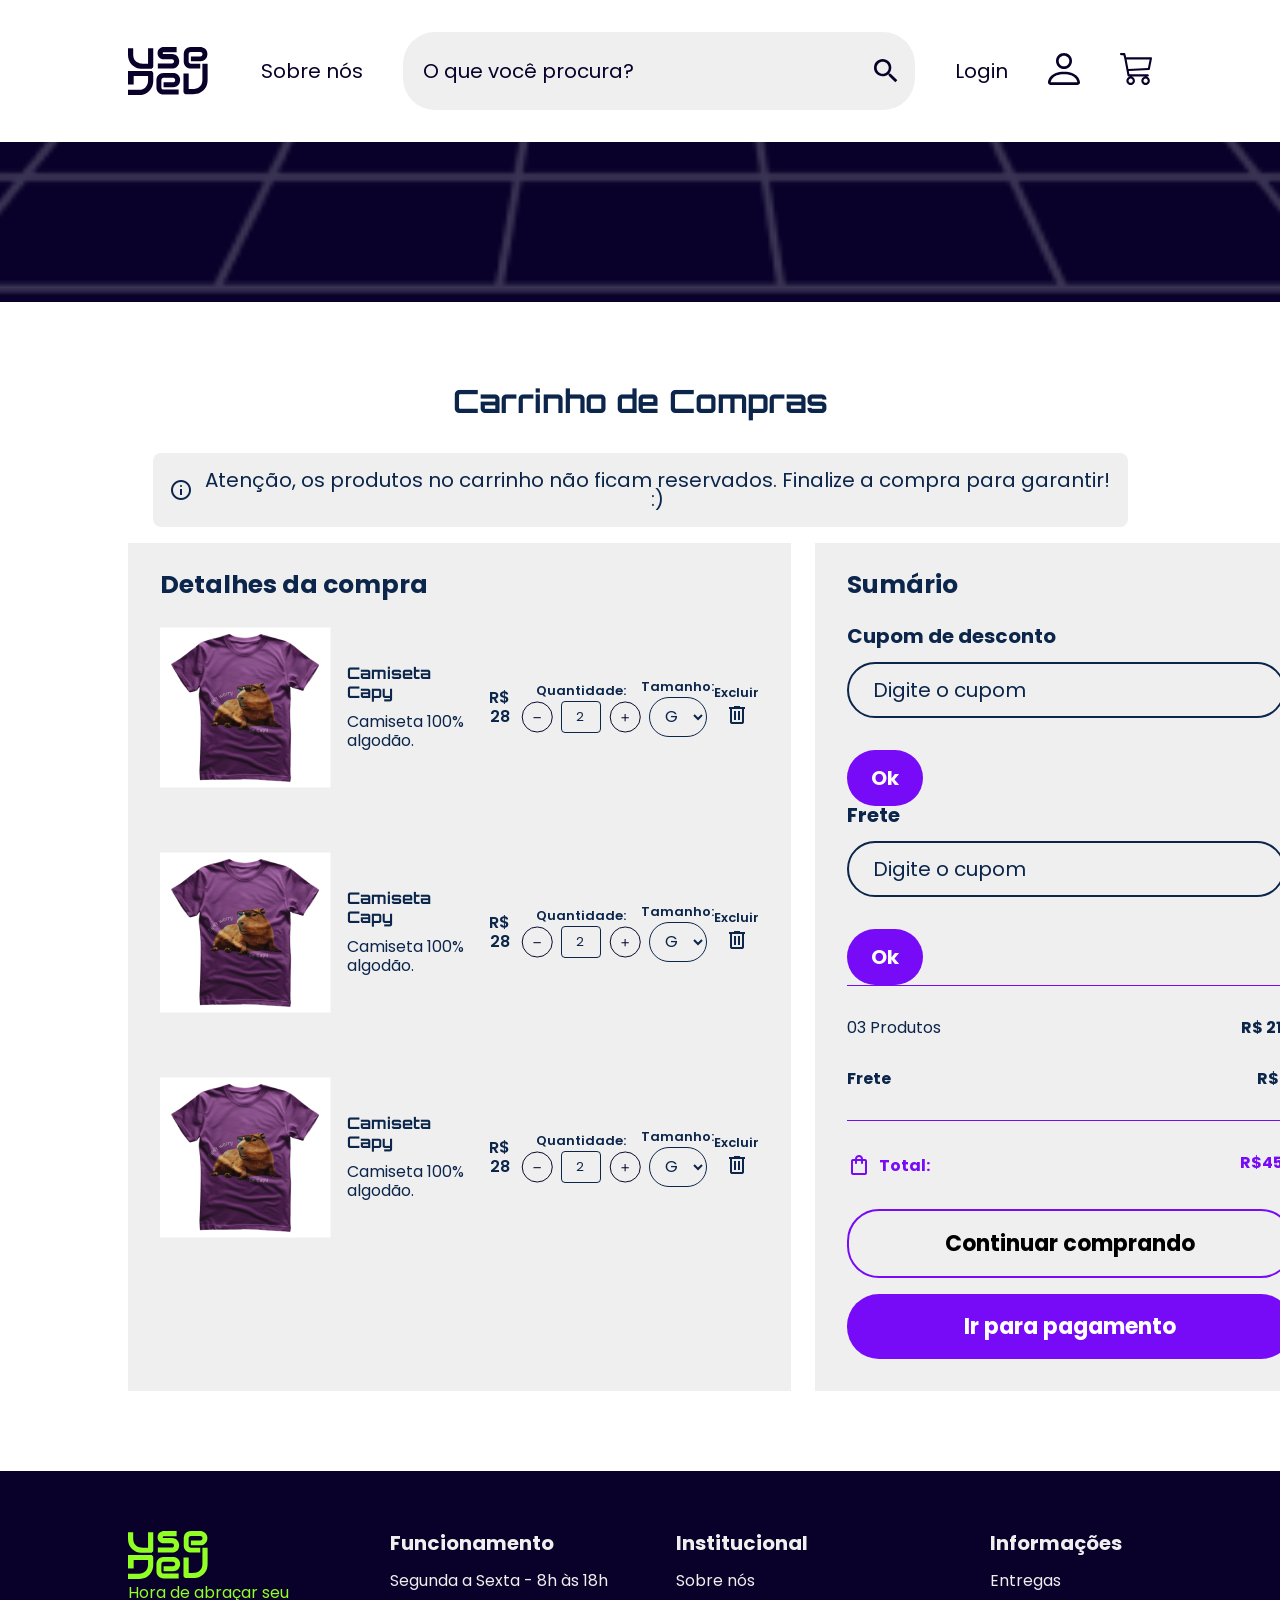
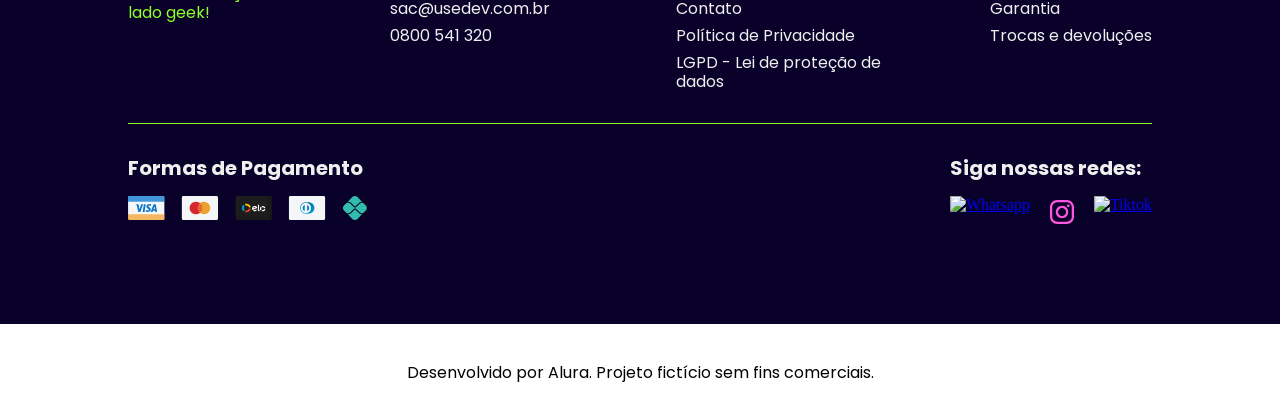
==== carrinho.html @ b89afd80 "Pagina Carrinho" ====
<!DOCTYPE html>
<html lang="en">

<head>
    <meta charset="UTF-8">
    <meta name="viewport" content="width=device-width, initial-scale=1.0">
    <title>UseDev</title>
    <link rel="preconnect" href="https://fonts.googleapis.com">
    <link rel="preconnect" href="https://fonts.gstatic.com" crossorigin>
    <link
        href="https://fonts.googleapis.com/css2?family=Orbitron:wght@400..900&family=Poppins:ital,wght@0,100;0,200;0,300;0,400;0,500;0,600;0,700;0,800;0,900;1,100;1,200;1,300;1,400;1,500;1,600;1,700;1,800;1,900&display=swap"
        rel="stylesheet">
    <link rel="stylesheet" href="https://fonts.googleapis.com/css2?family=Material+Symbols+Outlined:opsz,wght,FILL,GRAD@24,400,1,0&icon_names=info" />
    <link rel="stylesheet" href="https://fonts.googleapis.com/css2?family=Material+Symbols+Outlined:opsz,wght,FILL,GRAD@24,400,0,0&icon_names=delete" />
    <link rel="stylesheet" href="https://fonts.googleapis.com/css2?family=Material+Symbols+Outlined:opsz,wght,FILL,GRAD@24,400,1,0&icon_names=shopping_bag" />
    <link rel="stylesheet" href="styles.css">
    <link rel="stylesheet" href="./css/cabecalho.css">
    <link rel="stylesheet" href="./css/banner.css">
    <link rel="stylesheet" href="./css/categorias.css">
    <link rel="stylesheet" href="./css/promocoes.css">
    <link rel="stylesheet" href="./css/newsletter.css">
    <link rel="stylesheet" href="./css/rodape.css">
    <link rel="stylesheet" href="./css/copyright.css">
    <link rel="stylesheet" href="./css/detalhes.css">
    <link rel="stylesheet" href="./css/carrinho.css">
</head>

<body>
    <header class="cabecalho">
        <nav class="cabecalho__nav">
            <ul class="cabecalho__nav_list">
                <li class="cabecalho__nav_list_item cabecalho__nav_list_item-menu">
                    <label for="menu">
                        <img src="assets/icons/menu.svg" alt="menu">
                    </label>
                    <input type="checkbox" name="menu" id="menu" hidden>

                    <nav class="cabecalho__menu-hamburguer">
                        <ul>
                            <li><a href="#" class="cabecalho__nav_list_link cabecalho__menu-hamburguer_link">Sobre
                                    nós</a></li>
                            <li><a href="#" class="cabecalho__nav_list_link cabecalho__menu-hamburguer_link">Login</a>
                            </li>
                        </ul>
                    </nav>
                </li>

                <li>
                    <h1 class="cabecalho__logo">
                        <a href="index.html"><img src="./assets/logo-favicon/logo.svg" alt="Logo da UseDev"></a>
                    </h1>
                </li>
                <li class="cabecalho__nav_list_item cabecalho__nav_list_item-sobre">
                    <a href="#" class="cabecalho__nav_list_link">Sobre nós</a>
                </li>
                <li class="cabecalho__nav_list_item cabecalho__nav_list_item-input">
                    <input type="search" name="search" id="search" placeholder="O que você procura?"
                        class="cabecalho__nav_list_input">
                    <img src="./assets/icons/search.svg" alt="lupa" class="pesquisa-icon">
                </li>
                <li class="cabecalho__nav_list_item cabecalho__nav_list_item-login">
                    <a href="#" class="cabecalho__nav_list_link cabecalho__nav_list_link-login">Login</a>
                </li>
                <li class="cabecalho__nav_list_item cabecalho__nav_list_item-perfil">
                    <a href="#" class="cabecalho__nav_list_link cabecalho__nav_list_link-perfil">
                        <img src="./assets/icons/perfil.svg" alt="perfil">
                    </a>
                </li>
                <li class="cabecalho__nav_list_item cabecalho__nav_list_item-carrinho">
                    <a href="#" class="cabecalho__nav_list_link cabecalho__nav_list_link-carrinho">
                        <img src="./assets/icons/carrinho.svg" alt="carrinho">
                    </a>
                </li>
            </ul>
        </nav>
    </header>
    <section class="banner">
    </section>
    <section class="carrinho">
        <h2 class="carrinho__titulo">Carrinho de Compras</h2>
        <div class="carrinho__aviso">
            <span class="material-symbols-outlined">info</span>
            <p class="carrinho__aviso-texto">Atenção, os produtos no carrinho não ficam reservados. Finalize a compra
                para garantir! :)</p>
        </div>
        <div class="carrinho__container">
            <div class="carrinho__container-detalhes">
                <h3 class="carrinho__container-titulo">Detalhes da compra</h3>
                <div class="carrinho__card">
                    <div class="carrinho__card-coluna carrinho__card-coluna-imagem">
                        <img src="./assets/carrinho/camiseta-capy.png" alt="Camiseta Capy">
                        <div class="carrinho__card-info">
                            <h4 class="carrinho__card-titulo">Camiseta Capy</h4>
                            <p class="carrinho__card-texto">Camiseta 100% algodão.</p>
                        </div>
                    </div>
                    <div class="carrinho__card-coluna">
                        <p class="carrinho__card-preco">R$ 28</p>
                    </div>
                    <div class="carrinho__card-coluna">
                        <h5 class="carrrinho__card-subtitulo">Quantidade: </h5>
                        <div class="carrinho__card-coluna-botoes">
                            <img src="./assets/icons/menos.svg" alt="Diminuir quantidade">
                            <input type="number" name="fnumber" id="fnumber" value="2">
                            <img src="./assets/icons/mais.svg" alt="Aumentar quantidade">
                        </div>
                    </div>
                    <div class="carrinho__card-coluna">
                        <h5 class="carrrinho__card-subtitulo">Tamanho: </h5>
                        <select name="fsize" id="fsize">
                            <option value="PP">PP</option>
                            <option value="P">P</option>
                            <option value="M">M</option>
                            <option value="G" selected>G</option>
                            <option value="GG">GG</option>
                            <option value="XG">XG</option>
                            <option value="XGG">XGG</option>
                        </select>
                    </div>
                    <div class="carrinho__card-coluna">
                        <h5 class="carrrinho__card-subtitulo">Excluir</h5>
                        <span class="material-symbols-outlined">delete</span>
                    </div>
                </div>
                <div class="carrinho__card">
                    <div class="carrinho__card-coluna carrinho__card-coluna-imagem">
                        <img src="./assets/carrinho/camiseta-capy.png" alt="Camiseta Capy">
                        <div class="carrinho__card-info">
                            <h4 class="carrinho__card-titulo">Camiseta Capy</h4>
                            <p class="carrinho__card-texto">Camiseta 100% algodão.</p>
                        </div>
                    </div>
                    <div class="carrinho__card-coluna">
                        <p class="carrinho__card-preco">R$ 28</p>
                    </div>
                    <div class="carrinho__card-coluna">
                        <h5 class="carrrinho__card-subtitulo">Quantidade: </h5>
                        <div class="carrinho__card-coluna-botoes">
                            <img src="./assets/icons/menos.svg" alt="Diminuir quantidade">
                            <input type="number" name="fnumber" id="fnumber" value="2">
                            <img src="./assets/icons/mais.svg" alt="Aumentar quantidade">
                        </div>
                    </div>
                    <div class="carrinho__card-coluna">
                        <h5 class="carrrinho__card-subtitulo">Tamanho: </h5>
                        <select name="fsize" id="fsize">
                            <option value="PP">PP</option>
                            <option value="P">P</option>
                            <option value="M">M</option>
                            <option value="G" selected>G</option>
                            <option value="GG">GG</option>
                            <option value="XG">XG</option>
                            <option value="XGG">XGG</option>
                        </select>
                    </div>
                    <div class="carrinho__card-coluna">
                        <h5 class="carrrinho__card-subtitulo">Excluir</h5>
                        <span class="material-symbols-outlined">delete</span>
                    </div>
                </div>
                <div class="carrinho__card">
                    <div class="carrinho__card-coluna carrinho__card-coluna-imagem">
                        <img src="./assets/carrinho/camiseta-capy.png" alt="Camiseta Capy">
                        <div class="carrinho__card-info">
                            <h4 class="carrinho__card-titulo">Camiseta Capy</h4>
                            <p class="carrinho__card-texto">Camiseta 100% algodão.</p>
                        </div>
                    </div>
                    <div class="carrinho__card-coluna">
                        <p class="carrinho__card-preco">R$ 28</p>
                    </div>
                    <div class="carrinho__card-coluna">
                        <h5 class="carrrinho__card-subtitulo">Quantidade: </h5>
                        <div class="carrinho__card-coluna-botoes">
                            <img src="./assets/icons/menos.svg" alt="Diminuir quantidade">
                            <input type="number" name="fnumber" id="fnumber" value="2">
                            <img src="./assets/icons/mais.svg" alt="Aumentar quantidade">
                        </div>
                    </div>
                    <div class="carrinho__card-coluna">
                        <h5 class="carrrinho__card-subtitulo">Tamanho: </h5>
                        <select name="fsize" id="fsize">
                            <option value="PP">PP</option>
                            <option value="P">P</option>
                            <option value="M">M</option>
                            <option value="G" selected>G</option>
                            <option value="GG">GG</option>
                            <option value="XG">XG</option>
                            <option value="XGG">XGG</option>
                        </select>
                    </div>
                    <div class="carrinho__card-coluna">
                        <h5 class="carrrinho__card-subtitulo">Excluir</h5>
                        <span class="material-symbols-outlined">delete</span>
                    </div>
                </div>
            </div>
            <div class="carrinho__container-sumario">
                <h3 class="carrinho__container-titulo">Sumário</h3>
                <h4 class="carrinho__sumario-titulo">Cupom de desconto</h4>
                <form class="carrinho_sumario-form" action="">
                    <input type="text" name="cupom-desconto" id="cupom-desconto" placeholder="Digite o cupom">
                    <button type="submit" value="Ok">Ok</button>
                </form>
                <h4 class="carrinho__sumario-titulo">Frete</h4>
                <form class="carrinho_sumario-form" action="">
                    <input type="text" name="cupom-frete" id="cupom-frete" placeholder="Digite o cupom">
                    <button type="submit">Ok</button>
                </form>
                <hr class="carrinho__sumario-divisor">
                <div class="carrinho__sumario-linha">
                    <p>03 Produtos</p>
                    <strong>
                        <p>R$ 210</p>
                    </strong>
                </div>
                <div class="carrinho__sumario-linha">
                    <strong>
                        <p>Frete</p>
                    </strong>
                    <strong>
                        <p>R$ 8</p>
                    </strong>
                </div>
                <hr class="carrinho__sumario-divisor">
                <div class="carrinho__sumario-linha carrinho__sumario-linha-total">
                    <div>
                        <span class="material-symbols-outlined">shopping_bag</span>
                        <strong>
                            <p>Total:</p>
                        </strong>
                    </div>
                    <strong>
                        <p>R$455</p>
                    </strong>
                </div>
                <button class="botao__continuar">Continuar comprando</button>
                <button class="botao__pagamento">Ir para pagamento</button>
            </div>
        </div>
    </section>
    <footer class="rodape">
        <div class="rodape__linha">
            <div class="rodape__coluna rodape__coluna_logo">
                <img src="assets/logo-favicon/logo-verde.svg" alt="logo da UseDev">
                <p class="rodape__coluna_logo_texto">Hora de abraçar seu lado geek!</p>
            </div>
            <div class="rodape__coluna">
                <h5 class="rodape__coluna_titulo">Funcionamento</h5>
                <ul class="rodape__coluna_list">
                    <li class="rodape__coluna_list_item">Segunda a Sexta - 8h às 18h</li>
                    <li class="rodape__coluna_list_item">
                        <a href="mailto:sac@usedev.com.br">
                            sac@usedev.com.br
                        </a>
                    </li>
                    <li class="rodape__coluna_list_item">
                        <a href="tel:+550800541320">
                            0800 541 320
                        </a>
                    </li>
                </ul>
            </div>
            <div class="rodape__coluna">
                <h5 class="rodape__coluna_titulo">Institucional</h5>
                <nav>
                    <ul class="rodape__coluna_list">
                        <li class="rodape__coluna_list_item">
                            <a href="#">
                                Sobre nós
                            </a>
                        </li>
                        <li class="rodape__coluna_list_item">
                            <a href="#">
                                Contato
                            </a>
                        </li>
                        <li class="rodape__coluna_list_item">
                            <a href="#">
                                Política de Privacidade
                            </a>
                        </li>
                        <li class="rodape__coluna_list_item">
                            <a href="#">
                                LGPD - Lei de proteção de dados
                            </a>
                        </li>
                    </ul>
                </nav>
            </div>
            <div class="rodape__coluna">
                <h5 class="rodape__coluna_titulo">Informações</h5>
                <nav class="rodape__coluna_list">
                    <li class="rodape__coluna_list_item">
                        <a href="#">
                            Entregas
                        </a>
                    </li>
                    <li class="rodape__coluna_list_item">
                        <a href="#">
                            Garantia
                        </a>
                    </li>
                    <li class="rodape__coluna_list_item">
                        <a href="#">
                            Trocas e devoluções
                        </a>
                    </li>
                </nav>
            </div>
        </div>
        <div class="rodape__linha">
            <div class="rodape__coluna">
                <h5 class="rodape__coluna_titulo rodape__coluna_titulo-center">Formas de Pagamento</h5>
                <ul class="rodape__coluna_list-cartao">
                    <li>
                        <img src="assets/icons/ico-cartao-visa.svg" alt="Visa">
                    </li>
                    <li>
                        <img src="assets/icons/ico-cartao-master.svg" alt="MasterCard">
                    </li>
                    <li>
                        <img src="assets/icons/ico-cartao-elo.svg" alt="Elo">
                    </li>
                    <li>
                        <img src="assets/icons/ico-cartao-diners.svg" alt="Diners Club">
                    </li>
                    <li>
                        <img src="assets/icons/ico-pix.svg" alt="Pix">
                    </li>
                </ul>
            </div>
            <div class="rodape__coluna">
                <h5 class="rodape__coluna_titulo rodape__coluna_titulo-center">Siga nossas redes:</h5>
                <ul class="rodape__coluna_list-redes-sociais">
                    <li>
                        <a href="#"><img src="assets/icons/Whatsapp.svg" alt="Whatsapp"></a>
                    </li>
                    <li>
                        <a href="#"><img src="assets/icons/Instragam.svg" alt="Instagram"></a>
                    </li>
                    <li>
                        <a href="#"><img src="assets/icons/Tiktok.svg" alt="Tiktok"></a>
                    </li>
                </ul>
            </div>
        </div>
    </footer>
    <section class="copyright">
        <p class="rodape__copyright_texto">Desenvolvido por Alura. Projeto fictício sem fins comerciais.</p>
    </section>
    <div class="rodape__copyright">
    </div>
</body>

</html>
---- styles.css ----
:root {
    --cor-texto-principal: #0B254B;
    --cor-texto-secundario: #5E6E89;
    --cor-texto: #EFEFEF;
    --fonte-texto: "Poppins", sans-serif;
    --fonte-titulo: "Orbitron", sans-serif;

    --cor-links: #090129;

    --cor-destaque-principal: #FF55DF;
    --cor-destaque-secundario: #8FFF24;

    --cor-fundo-botao: #780BF7;

    --cor-de-fundo: #FFFFFF;
}


* {
    padding: 0;
    margin: 0;
    box-sizing: border-box;
}
/*
body {
    width: 100vw;
}*/

main {
    width: 100%;
}
---- css/cabecalho.css ----
@charset "UTF-8";

 .cabecalho__menu-hamburguer {
    display: none;
 }

.cabecalho {
    padding: 32px 10%;
    width: 100%;
}

.cabecalho__nav_list_item-menu {
    display: none;
}

.cabecalho__nav_list {
    display: grid;
    grid-template-columns: 1fr auto minmax(30%, 50%) auto auto auto;
    gap: 40px;
    list-style-type: none;
    align-items: center;
    width: 100%;
}

.cabecalho__logo {
    width: 79.61px;
    height: 48px;
}

.cabecalho__nav_list_item-sobre, .cabecalho__nav_list_item-login {
    white-space: nowrap;
    text-align: center;
}


.cabecalho__nav_list_link {
    font-size: 20px;
    line-height: 24px;
    text-decoration: none;
    color: var(--cor-links);
    font-family: var(--fonte-texto);
}

.cabecalho__nav_list_item-input {
    position: relative;

}

.cabecalho__nav_list_input {
    width: 100%;
    height: 100%;
    padding: 24px 20px;
    box-sizing: border-box;
    background-color: var(--cor-texto);
    border-radius: 32px;
    border: none;
    font-size: 20px;
    line-height: 24px;
    font-family: var(--fonte-texto);
    color: var(--cor-links);
}

.cabecalho__nav_list_input::placeholder {
    color: var(--cor-links);
}

.pesquisa-icon{
    position: absolute;
    right: 17.5px;
    top: 50%;
    transform: translateY(-50%);
    width: 24px;
    height: 24px;
    pointer-events: none;
}

@media screen and (max-width: 1024px) {
    .cabecalho {
        padding: 24px 60px;
    }

    .cabecalho__nav_list {
        grid-template-areas: 
        "logo sobre login perfil carrinho"
        "input input input input input";
        grid-template-columns: 1fr 2fr .5fr .5fr .5fr;
    }

    .cabecalho__logo {
        grid-area: logo;
        justify-self: center;
    }

    .cabecalho__nav_list_item-sobre {
        grid-area: sobre;
    }

    .cabecalho__nav_list_item-login {
        grid-area: login;
    }

    .cabecalho__nav_list_item-perfil {
        grid-area: perfil;
    }

    .cabecalho__nav_list_item-carrinho {
        grid-area: carrinho;
    }

    .cabecalho__nav_list_item-input {
        grid-area: input;
    }
}

@media screen and (max-width: 768px) {
    .cabecalho {
        padding: 24px 24px;
    }

    .cabecalho__nav_list {
        grid-template-areas: 
        "menu logo perfil carrinho"
        "input input input input";
        grid-template-columns: .5fr 2fr .5fr .5fr;
    }

    .cabecalho__nav_list_item-menu {
        display: grid;
        grid-area: menu;
    }
    .cabecalho__nav_list_item-menu label {
        padding: 15px 10px;
        box-sizing: border-box;
        cursor: pointer;
    }

    .cabecalho__menu-hamburguer {
        position: absolute;
        top: 214px;
        left: 0;
        width: 100%;
        text-align: center;
        background-color: var(--cor-texto);
    }

    .cabecalho__nav_list_item-menu input[type="checkbox"]:checked ~ .cabecalho__menu-hamburguer {
        display: block;
    }

    .cabecalho__menu-hamburguer li {
        list-style-type: none;
        padding: 24px 24px;
        border-bottom: 5px solid var(--cor-de-fundo);
    }

    .cabecalho__nav_list_item-sobre, .cabecalho__nav_list_item-login {
        display: none;
    }
}
---- css/banner.css ----
@charset "UTF-8";

.banner{
    background: var(--cor-links);
    padding: 80px 10%;
    display: grid;
    grid-template-columns: auto 1fr;
    background-image: url("../assets/banner-background.png");
    background-repeat: no-repeat;
    background-position: bottom;
    align-items: center;
    gap: 56px;
}

.banner__container-titulo {
    font-family: var(--fonte-titulo);
    color: var(--cor-destaque-principal);
    font-weight: 800;
    font-size: 76px;
    line-height: 91.2px;
    padding-bottom: 48px;
}

.banner__container-titulo span {
    color: var(--cor-destaque-secundario);
}

.banner__container-botao {
    padding: 16px 24px;
    color: var(--cor-de-fundo);
    font-weight: 600;
    font-family: var(--fonte-texto);
    line-height: 36px;
    font-size: 24px;
    background-color: var(--cor-fundo-botao);
    border-radius: 32px;
    border: none;
}

.banner__imagem{
    margin: auto;
    max-width: 692px;
}

@media screen and (max-width: 1400px) {
    .banner {
        padding: 80px 38px;
        background-image: url("../assets/banner-background-tablet.png");
        background-size: 250%;
        gap: 40px;
        grid-template-columns: 1fr;
        text-align: center;
    }

    .banner__container-titulo {
        font-size: 61px;
        line-height: 73.2px;
    }

}

@media screen and (max-width: 768px) {
    .banner {
        padding: 32px 24px;
        background-image: url("../assets/banner-background-mobile.png");
        background-size: 100%;
    }

    .banner__imagem{
    width: 312px;
    height: 439px;
    object-fit: cover;
    object-position: center;
    }

    .banner__container-titulo {
        font-size: 48px;
    }
}
---- css/categorias.css ----
@charset "UTF-8";

.categorias {
    padding: 80px 10%;
}

.categorias__titulo {
    font-size: 32px;
    line-height: 39px;
    text-align: center;
    font-family: var(--fonte-titulo);
    color: var(--cor-texto-principal);
    margin-bottom: 40px;
}

.categorias__texto {
    font-size: 25px;
    line-height: 30px;
    text-align: center;
    font-family: var(--fonte-texto);
    color: var(--cor-texto-secundario);
    margin-bottom: 40px;
}

.categorias__list {
    display: grid;
    grid-template-columns: 1fr 1fr 1fr;
    grid-template-rows: auto auto;
    grid-template-areas:
    "roupas roupas decoracao"
    "canecas acessorios acessorios";
    gap: 24px;
    list-style-type: none;
}

.categorias__list_item {
    box-shadow: 0px 4px 24px 0px #7b7b7b26;
}

.categorias__list_item-roupas {
    grid-area: roupas;
}

.categorias__list_item-decoracao {
    grid-area: decoracao;
}

.categorias__list_item-canecas {
    grid-area: canecas;
}

.categorias__list_item-acessorios {
    grid-area: acessorios;
}

.categorias__list_item_container {
    background-color: var(--cor-links);
    text-align: center;
}

.categorias__list_item_container img {
    height: 331px;
    width: 100%;
    object-fit: contain;
}


.categorias__list_item_titulo {
    font-size: 31px;
    font-weight: 700;
    line-height: 37.2px;
    font-family: var(--fonte-texto);
    color: var(--cor-texto-principal);
    padding: 16px 0;
    text-align: center;
}

@media screen and (max-width: 1024px) {
    .categorias {
        padding: 40px 60px;
    }
}

@media screen and (max-width: 768px) {
    .categorias {
        padding: 32px 24px;
    }

    .categorias__list {
    grid-template-columns: 1fr;
    grid-template-rows: repeat(4, auto);
    grid-template-areas:
    "roupas"
    "decoracao"
    "canecas"
    "acessorios";
}
}
---- css/promocoes.css ----
@charset "UTF-8";

.promocoes {
    padding: 32px 10%;
}

.promocoes__list {
    display: grid;
    grid-template-columns: repeat(auto-fit, minmax(300px, 1fr));
    gap: 26.67px;
    list-style-type: none;
}

.promocoes__titulo {
    font-size: 32px;
    line-height: 39px;
    font-family: var(--fonte-titulo);
    color: var(--cor-texto-principal);
    margin-bottom: 32px;
}

.promocoes__list a {
    text-decoration: none;
}

.promocoes__list_item {
    box-shadow: 0px 4px 24px 0 #7b7b7b26;
}

.promocoes__list_item img {
    width: 100%;
    object-fit: contain;
}

.promocoes__list_item_descricao {
    color: var(--cor-texto-principal);
    background-color: var(--cor-texto);
    padding: 16px 24px;
}

.promocoes__list_item_descricao h4 {
    font-size: 25px;
    line-height: 30px;
    font-family: var(--fonte-titulo);
    font-weight: 700;
}

.promocoes__list_item_descricao p {
    font-size: 31px;
    font-weight: 600;
    line-height: 46.5px;
    font-family: var(--fonte-texto);
    margin-top: 16px;
    font-weight: 600;
}

.promocoes__list_link {
    padding: 20px 0;
    margin: 40px 0;
    text-align: right;
}

.promocoes__list_link a {
    font-size: 20px;
    font-weight: 700;
    font-family: var(--fonte-texto);
    line-height: 120%;
    color: var(--cor-fundo-botao);
    text-align: right;
}

@media screen and (max-width: 1024px) {
    .promocoes {
        padding: 40px 60px;
    }

    .promocoes__list_link {
        text-align: center;
    }
}

@media screen and (max-width: 768px) {
    .promocoes {
        padding: 32px 24px;
    }
}
---- css/newsletter.css ----
@charset "UTF-8";

.newsletter{
    background-color: var(--cor-destaque-secundario);
    width: 100%;
    padding: 40px 60px;
    text-align: center;
}

.newsletter__titulo {
    font-family: var(--fonte-titulo);
    color: var(--cor-texto-principal);
    font-weight: 700;
    font-size: 31px;
    line-height: 120%;
    margin-bottom: 24px;
}

.newsletter__texto {
    font-family: var(--fonte-texto);
    color: var(--cor-texto-principal);
    font-weight: 400;
    font-size: 20px;
    line-height: 120%;
    margin-bottom: 32px;
}

.newsletter__form {
    display: flex;
    align-items: center;
    justify-content: center;
    gap: 16px;
}

.newsletter__form_item-input {
    background-color: transparent;
    border: 2px solid var(--cor-texto-principal);
    border-radius: 32px;
    padding: 16px 24px;
    font-family: var(--fonte-texto);
    color: var(--cor-texto-principal);
    font-weight: 400;
    font-size: 20px;
    line-height: 120%;
    width: 678px;
}

.newsletter__form_item-input::placeholder {
    font-family: var(--fonte-texto);
    color: var(--cor-texto-principal);
    font-weight: 400;
    font-size: 20px;
    line-height: 120%;
}

.newsletter__form_item-input:focus {
    outline: none;
}

.newsletter__form_item-botao {
    background-color: var(--cor-fundo-botao);
    color: var(--cor-de-fundo);
    padding: 16px 24px;
    border: none;
    border-radius: 32px;
    font-size: 20px;
    font-family: var(--fonte-texto);
    font-weight: 700;
    line-height: 120%;
    text-align: center;
}

@media screen and (max-width: 1024px) {
    .newsletter__titulo{
        font-size: 25px;
    }

    .newsletter__form {
    flex-direction: column;
    }

    .newsletter__form_item-input{
        max-width: 648px;
        font-size: 16px;
        text-align: center;
    }

    .newsletter__form_item-input::placeholder {
        font-size: 16px;
        text-align: center;
    }
}

@media screen and (max-width: 768px) {
    .newsletter {
        padding: 40px 20px;
    }
    .newsletter__titulo{
        font-size: 16px;
    }

    .newsletter__form_item-input{
        font-size: 13px;
        width: 100%;
    }

    .newsletter__form_item-input::placeholder {
        font-size: 13px;
    }

}
---- css/rodape.css ----
@charset "UTF-8";

.rodape {
    padding: 60px 10%;
    background: var(--cor-links);
    margin: 0 auto;
}

.rodape__linha {
    display: grid;
    grid-template-columns: repeat(4, auto);
    justify-content: space-between;
    margin-bottom: 32px;
    gap: 68px;
}

.rodape__linha:last-child {
    border-top: 1.5px solid var(--cor-destaque-secundario);
    padding-top: 32px;
    display: grid;
    grid-template-columns: repeat(2, auto);
    justify-content: space-between;
}

.rodape__coluna_logo img {
    width: 79.61px;
    height: 48px;
}

.rodape__coluna_logo_texto {
    font-family: var(--fonte-texto);
    font-weight: 400;
    font-size: 16px;
    color: var(--cor-destaque-secundario);
    line-height: 19.2px;
}

.rodape__coluna_titulo {
    font-family: var(--fonte-texto);
    font-weight: 700;
    font-size: 20px;
    color: var(--cor-texto);
    line-height: 24px;
    margin-bottom: 16px;
}

.rodape__coluna_list {
    list-style-type: none;
    color: var(--cor-texto);
    font-family: var(--fonte-texto);
    font-size: 16px;
    line-height: 19.2px;
}

.rodape__coluna_list_item {
    margin-bottom: 8px;
}

.rodape__coluna_list_item:last-child {
    margin-bottom: 0;
}

.rodape__coluna_list_item a {
    color: var(--cor-texto);
    text-decoration: none;
}

.rodape__coluna_list-cartao{
    display: inline-grid;
    grid-template-columns: repeat(5, auto);
    gap: 16px;
    list-style-type: none;
}

.rodape__coluna_list-redes-sociais {
    display: inline-grid;
    grid-template-columns: repeat(3, auto);
    gap: 16px;
    list-style-type: none
}

@media screen and (max-width: 1024px) {
    .rodape {
        padding: 40px 60px;
    }

    .rodape__linha:first-child {
        display: grid;
        grid-template-columns: repeat(3, auto);
        grid-template-areas:
        "logo logo logo"
        "funcionamento institucional informacoes";
        justify-content: space-between;
        gap: 24px;
    }

    .rodape__linha:first-child .rodape__coluna_logo {
        grid-area: logo;
        text-align: center;
        margin-bottom: 40px;
        padding-bottom: 40px;
        border-bottom: 1.5px solid var(--cor-destaque-secundario);
    }

    .rodape__linha:first-child .rodape__coluna:nth-child(2) {
        grid-area: funcionamento;
    }

    .rodape__linha:first-child .rodape__coluna:nth-child(3) {
        grid-area: institucional;
    }

    .rodape__linha:first-child .rodape__coluna:nth-child(4) {
        grid-area: informacoes;
    }

    .rodape__linha:last-child {
        border-top: 0;
        padding-top: 0px;
    }
}

@media screen and (max-width: 768px) {
    .rodape {
        padding: 60px 60px;
        margin: auto;
        width: 100%;
    }

    .rodape__linha:first-child {
        grid-template-columns: auto;
        grid-template-areas:
        "logo"
        "funcionamento"
        "institucional"
        "informacoes";
        justify-content: center;
    }

    .rodape__linha:last-child {
        grid-template-columns: auto;
        justify-content: center;
    }

    .rodape__coluna_titulo-center {
        text-align: center;
    }

    .rodape__coluna_list-cartao, .rodape__coluna_list-redes-sociais {
        display: grid;
        justify-content: center;
    }
}
---- css/copyright.css ----
.copyright {
    width: 100%;
    padding: 35.5px 0;
    text-align: center;
    font-family: var(--fonte-texto);
    font-size: 16px;
}

@media screen and (max-width: 768px) {
    .copyright {
    padding: 29px 24;
    font-size: 13px;
}    
}
---- css/detalhes.css ----
.detalhes {
    padding: 80px 10%;
}

.detalhes__titulo {
    font-size: 32px;
    line-height: 39px;
    text-align: left;
    font-family: var(--fonte-titulo);
    color: var(--cor-texto-principal);
    margin-bottom: 24px;
}

.detalhes__titulo-produto {
    margin-bottom: 13.5px;
}

.detalhes__container {
    display: grid;
    grid-template-columns: 570px 1fr;
    justify-content: center;
    align-items: center;
    gap: 48px;
}

.detalhes__titulo-container{
    display: grid;
    grid-template-columns: auto auto;
    justify-content: space-between;
}

.detalhes__texto {
    font-family: var(--fonte-texto);
    font-size: 20px;
    margin-bottom: 8px;
}

.detalhes__texto-negrito {
    font-weight: 700;
    margin-bottom: 16px;
}

.detalhes__preco {
    font-family: var(--fonte-texto);
    font-weight: 600;
    font-size: 31px;
    margin-bottom: 32px;
}

.form__carrinho{
    display: flex;
    justify-content: flex-start;
    gap: 32px;
}

.form__carrinho-cores {
    display: flex;
    gap: 32px;
}

.form__carrinho-cores div{
    display: flex;
    align-items: center;
}

.form__carrinho-cores input[type="radio"] {
    width: 24px;
    height: 24px;
    margin-right: 8px;
}

.form__cor {
    font-family: var(--fonte-texto);
    font-size: 20px;
}

.form__selects {
    display: flex;
    flex-direction: column;
    gap: 24px;
}

.form__selects select{
    width: 246px;
    padding: 18px 24px;
    background-color: var(--cor-de-fundo);
    border-radius: 32px;
    font-size: 20px;
    font-weight: 700;
    font-family: var(--fonte-texto);
    border: 1px solid var(--cor-links);
}

.detalhes__titulo-container-icones{
    display: grid;
    grid-template-columns: auto auto;
    gap: 24px;
    height: 58px;
}

.form__carrinho {
    display: grid;
    grid-template-columns: 1fr;
}

.botao__carrinho {  
    background-color: var( --cor-fundo-botao);
    color: var(--cor-de-fundo);
    border: none;
    border-radius: 32px;
    padding: 16px 24px;
    font-size: 20px;
    font-weight: 700;
    font-family: var(--fonte-texto);
    display: flex;
    align-items: center;
    gap: 8px;
    width: 350px;
}

.botao__carrinho { 
    font-size: 24px;
    cursor: pointer;
}

@media screen and (max-width: 1024px) {
    .detalhes {
        padding: 40px 60px;
    }

    .detalhes__container {
        grid-template-columns: 1fr;
    }

    .botao__carrinho {
        margin: auto;
    }
}

@media screen and (max-width: 768px) {
    .detalhes {
        padding: 32px 24px;
    }

    .detalhes__titulo {
        font-size: 16px;
        line-height: 120%;
        margin-bottom: 29px;
    }

    .detalhes__titulo-container{
        grid-template-columns: auto;
        gap: 8px;
        margin-bottom: 8px;
    }

    .detalhes__titulo-container-icones{
        grid-template-columns: repeat(2, 32px);
    }

    .detalhes__titulo-produto {
        font-size: 32px;
        line-height: 39px;
        text-align: left;
        font-family: var(--fonte-titulo);
        color: var(--cor-texto-principal);
        margin-bottom: 8px;
    }

    .detalhes__container-imagem {
        width: 313px;
        margin: auto;
    }

    .form__carrinho-cores {
        flex-direction: column;
        gap: 16px;
    }

    .form__selects {
        margin: auto;
    }
}
---- css/carrinho.css ----
.carrinho {
    padding: 80px 10%;
    font-family: var(--fonte-texto);
    color: var(--cor-texto-principal);
    line-height: 120%;
}

.carrinho__container {
    display: grid;
    grid-template-columns: 2fr 1fr;
    gap: 24px;
}

.carrinho__titulo {
    font-size: 32px;
    line-height: 39px;
    text-align: center;
    font-family: var(--fonte-titulo);
    margin-bottom: 24px;
}

.carrinho__aviso {
    background-color: #EFEFEF;
    max-width: 975px;
    text-align: center;
    margin: 32px auto 16px auto;
    border-radius: 8px;
    display: flex;
    gap: 10px;
    justify-content: center;
    align-items: center;
    padding: 18px 16px;
    font-size: 20px;
}

.carrinho__container-detalhes, .carrinho__container-sumario {
    background-color: #EFEFEF;
    padding: 32px;
}

.carrinho__container-titulo {
    font-size: 25px;
    margin-bottom: -32px;
    font-weight: 700;
}

.carrinho__card {
    display: flex;
    justify-content: space-between;
    align-items: center;
    margin-top: 64px;
}

.carrinho__card-coluna-imagem {
    display: flex;
    gap: 16px;
    align-items: center;
    width: 340px;
}

.carrinho__card-titulo {
    font-family: var(--fonte-titulo);
    font-size: 16px;
    font-weight: 700;
    margin-bottom: 10px;
    text-align: left;
}

.carrinho__card-texto {
    font-size: 16px;
    text-align: left;
}

.carrinho__card-preco {
    font-size: 16px;
    font-weight: 600;
}

.carrrinho__card-subtitulo {
    font-size: 13px;
    font-weight: 600;
    text-align: center;
}

.carrinho__card-coluna {
    text-align: center;
}

.carrinho__card-coluna-botoes {
    display: flex;
    gap: 8px;
    height: 32px;
}

.carrinho__card-coluna-botoes input {
    background-color: transparent;
    border: 1px solid var(--cor-texto-principal);
    border-radius: 4px;
    width: 40px;
    text-align: center;
    padding-left: 12px;
    font-family: var(--fonte-texto);
    font-size: 13px;
    color: var(--cor-texto-principal);
}

.carrinho__card-coluna select {
    background-color: transparent;
    border: 1px solid var(--cor-texto-principal);
    border-radius: 32px;
    text-align: center;
    height: 40px;
    font-family: var(--fonte-texto);
    font-size: 16px;
    color: var(--cor-texto-principal);
}

.carrinho__container-sumario h3{
    margin-bottom: 32px;
}

.carrinho__sumario-titulo {
    font-size: 20px;
}

.carrinho_sumario-form input{
    background-color: transparent;
    border: 2px solid var(--cor-texto-principal);
    border-radius: 32px;
    padding: 16px 24px;
    height: 40px;
    font-family: var(--fonte-texto);
    font-size: 20px;
    color: var(--cor-texto-principal);
    margin: 16px 8px 32px 0;
    height: 56px;
}

.carrinho_sumario-form input::placeholder{
    font-family: var(--fonte-texto);
    font-size: 20px;
    color: var(--cor-texto-principal);
    margin-right: 8px;
}

.carrinho_sumario-form button {
    background-color: var(--cor-fundo-botao);
    color: var(--cor-de-fundo);
    padding: 0 24px;
    border: none;
    font-family: var(--fonte-texto);
    font-size: 20px;
    font-weight: 700;
    border-radius: 32px;
    height: 56px;
}

.carrinho__sumario-divisor {
    border: none;
    background-color: var(--cor-fundo-botao);
    height: 1px;
    margin-bottom: 32px;
}

.carrinho__sumario-linha {
    display: flex;
    justify-content: space-between;
    margin-bottom: 32px;
}

.carrinho__sumario-linha-total {
    color: var(--cor-fundo-botao);
}

.carrinho__sumario-linha div {
    display: flex;
    align-items: center;
    gap: 8px;
}

.botao__continuar {
    width: 100%;
    padding: 16px;
    border-radius: 32px;
    font-size: 22px;
    font-family: var(--fonte-texto);
    font-weight: 700;
    border: 2px solid var(--cor-fundo-botao);
    margin-bottom: 16px;
}

.botao__pagamento {
    width: 100%;
    padding: 16px;
    border-radius: 32px;
    font-size: 22px;
    font-family: var(--fonte-texto);
    font-weight: 700;
    background-color: var(--cor-fundo-botao);
    color: var(--cor-de-fundo);
    border: none;
}
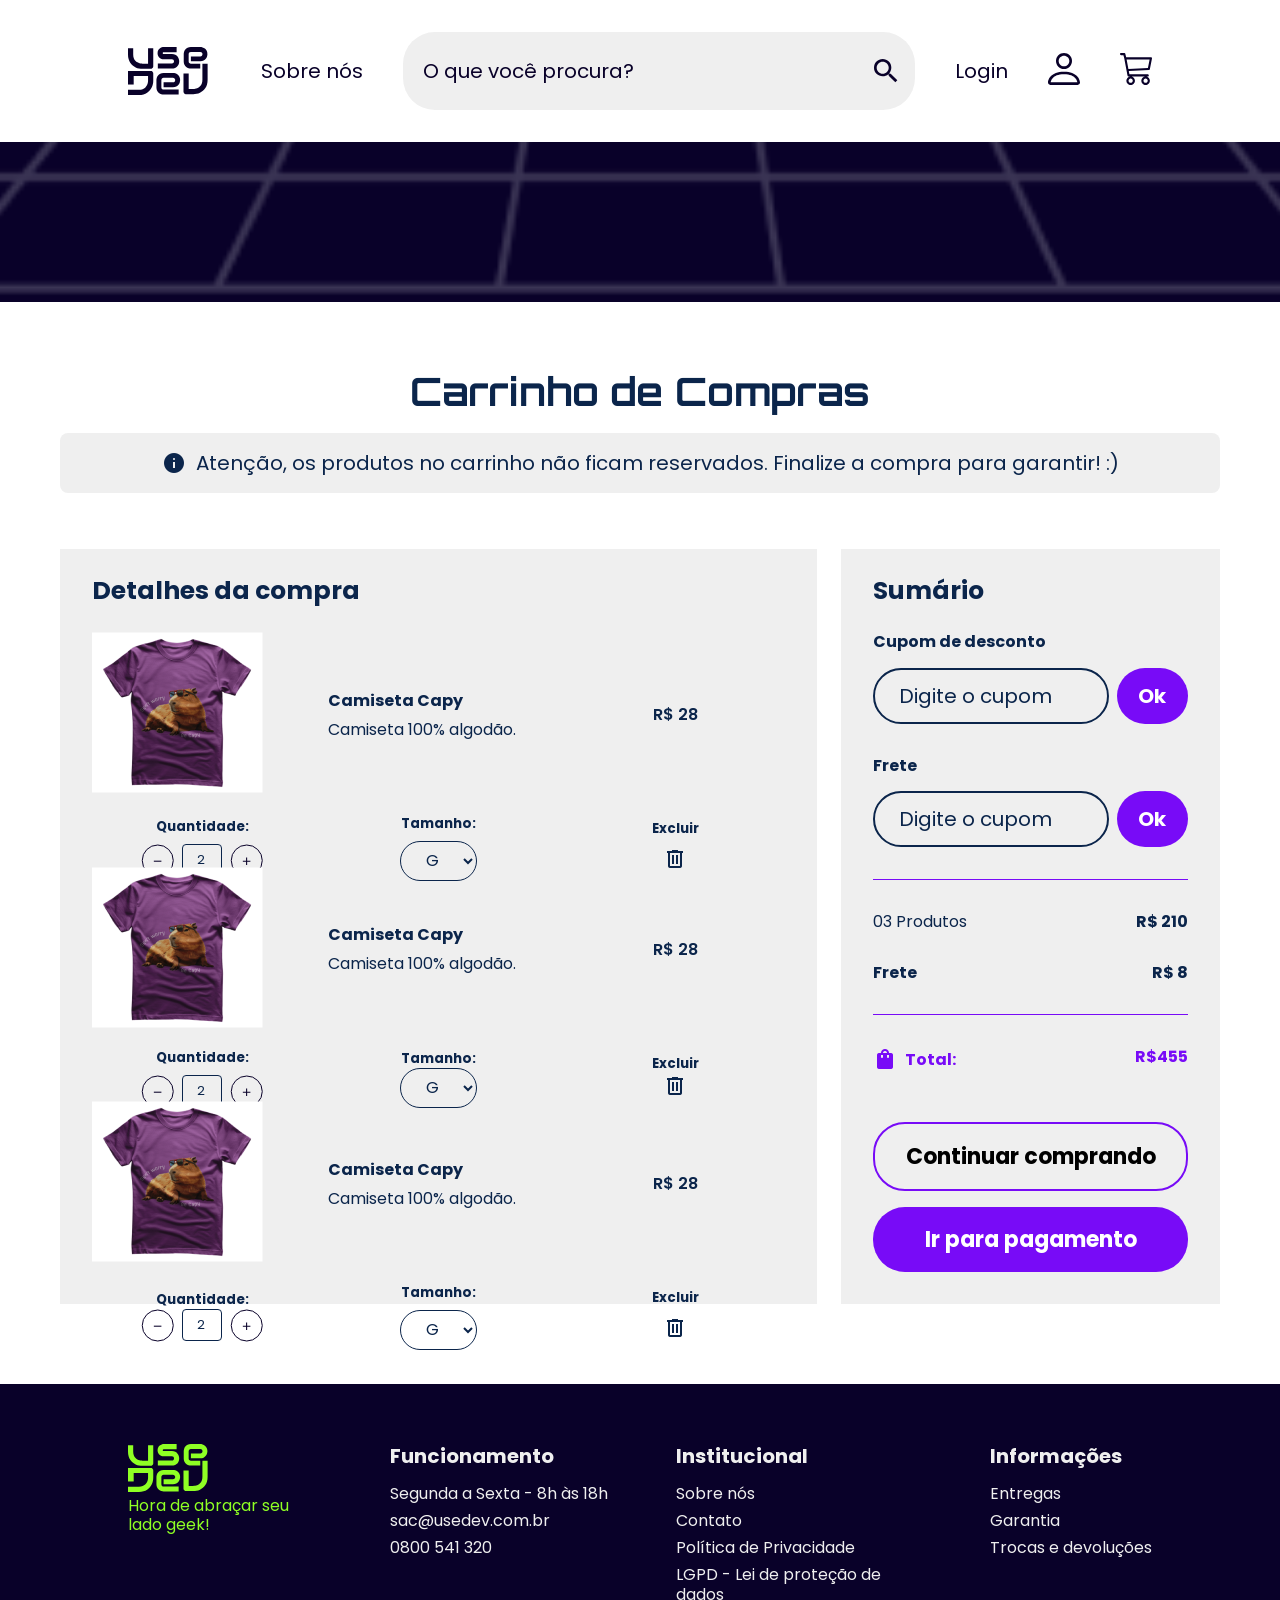
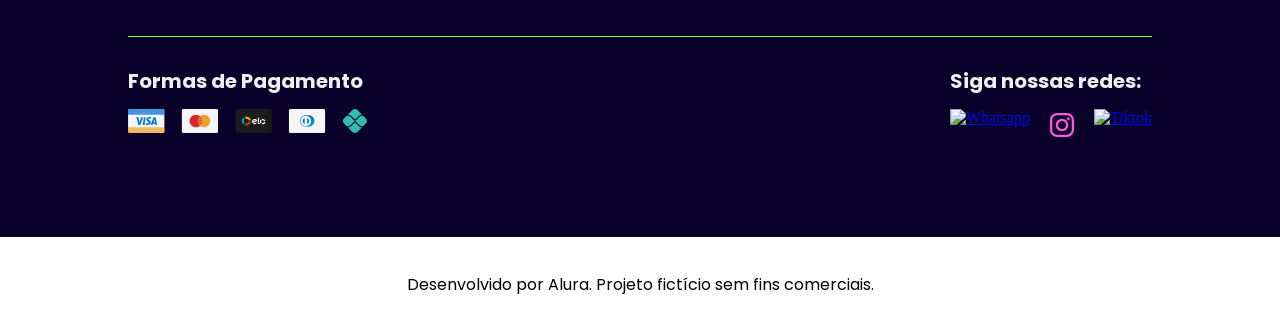
==== commit ba237e8e: "Finalização Projeto" ====
--- a/carrinho.html
+++ b/carrinho.html
@@ -7,12 +7,8 @@
     <title>UseDev</title>
     <link rel="preconnect" href="https://fonts.googleapis.com">
     <link rel="preconnect" href="https://fonts.gstatic.com" crossorigin>
-    <link
-        href="https://fonts.googleapis.com/css2?family=Orbitron:wght@400..900&family=Poppins:ital,wght@0,100;0,200;0,300;0,400;0,500;0,600;0,700;0,800;0,900;1,100;1,200;1,300;1,400;1,500;1,600;1,700;1,800;1,900&display=swap"
-        rel="stylesheet">
-    <link rel="stylesheet" href="https://fonts.googleapis.com/css2?family=Material+Symbols+Outlined:opsz,wght,FILL,GRAD@24,400,1,0&icon_names=info" />
-    <link rel="stylesheet" href="https://fonts.googleapis.com/css2?family=Material+Symbols+Outlined:opsz,wght,FILL,GRAD@24,400,0,0&icon_names=delete" />
-    <link rel="stylesheet" href="https://fonts.googleapis.com/css2?family=Material+Symbols+Outlined:opsz,wght,FILL,GRAD@24,400,1,0&icon_names=shopping_bag" />
+    <link href="https://fonts.googleapis.com/css2?family=Orbitron:wght@400..900&family=Poppins:ital,wght@0,100;0,200;0,300;0,400;0,500;0,600;0,700;0,800;0,900;1,100;1,200;1,300;1,400;1,500;1,600;1,700;1,800;1,900&display=swap" rel="stylesheet">
+    <link href="https://fonts.googleapis.com/css2?family=Material+Symbols+Outlined:opsz,wght,FILL,GRAD@20..48,100..700,0..1,-50..200" rel="stylesheet" />
     <link rel="stylesheet" href="styles.css">
     <link rel="stylesheet" href="./css/cabecalho.css">
     <link rel="stylesheet" href="./css/banner.css">
@@ -67,7 +63,7 @@
                     </a>
                 </li>
                 <li class="cabecalho__nav_list_item cabecalho__nav_list_item-carrinho">
-                    <a href="#" class="cabecalho__nav_list_link cabecalho__nav_list_link-carrinho">
+                    <a href="carrinho.html" class="cabecalho__nav_list_link cabecalho__nav_list_link-carrinho">
                         <img src="./assets/icons/carrinho.svg" alt="carrinho">
                     </a>
                 </li>
@@ -77,9 +73,11 @@
     <section class="banner">
     </section>
     <section class="carrinho">
-        <h2 class="carrinho__titulo">Carrinho de Compras</h2>
+        <h2 class="carrinho__titulo"><span class="material-symbols-outlined invisible">
+arrow_back_ios
+</span>Carrinho de Compras</h2>
         <div class="carrinho__aviso">
-            <span class="material-symbols-outlined">info</span>
+            <span class="material-symbols-outlined filled">info</span>
             <p class="carrinho__aviso-texto">Atenção, os produtos no carrinho não ficam reservados. Finalize a compra
                 para garantir! :)</p>
         </div>
@@ -87,18 +85,57 @@
             <div class="carrinho__container-detalhes">
                 <h3 class="carrinho__container-titulo">Detalhes da compra</h3>
                 <div class="carrinho__card">
-                    <div class="carrinho__card-coluna carrinho__card-coluna-imagem">
-                        <img src="./assets/carrinho/camiseta-capy.png" alt="Camiseta Capy">
+                        <picture>
+                            <source media="(max-width: 1024px)" srcset="./assets/carrinho/camiseta-capy-tablet-mobile.png">
+                            <img src="./assets/carrinho/camiseta-capy.png" alt="Camiseta Capy">
+                        </picture>
                         <div class="carrinho__card-info">
                             <h4 class="carrinho__card-titulo">Camiseta Capy</h4>
                             <p class="carrinho__card-texto">Camiseta 100% algodão.</p>
+                    </div>
+                    <div class="carrinho__card-coluna">
+                        <p class="carrinho__card-preco">R$ 28</p>
+                    </div>
+                    <div class="carrinho__card-coluna">
+                        <h5 class="carrinho__card-subtitulo">Quantidade: </h5>
+                        <div class="carrinho__card-coluna-botoes">
+                            <img src="./assets/icons/menos.svg" alt="Diminuir quantidade">
+                            <input type="number" name="fnumber" id="fnumber" value="2">
+                            <img src="./assets/icons/mais.svg" alt="Aumentar quantidade">
                         </div>
                     </div>
                     <div class="carrinho__card-coluna">
+                        <h5 class="carrinho__card-subtitulo">Tamanho: </h5>
+                        <select name="fsize" id="fsize">
+                            <option value="PP">PP</option>
+                            <option value="P">P</option>
+                            <option value="M">M</option>
+                            <option value="G" selected>G</option>
+                            <option value="GG">GG</option>
+                            <option value="XG">XG</option>
+                            <option value="XGG">XGG</option>
+                        </select>
+                    </div>
+                    <div class="carrinho__card-coluna">
+                        <h5 class="carrinho__card-subtitulo">Excluir</h5>
+                        <span class="material-symbols-outlined">delete</span>
+                    </div>
+                </div>
+                <hr class="divisoria__card">
+                <div class="carrinho__card">
+                        <picture>
+                            <source media="(max-width: 1024px)" srcset="./assets/carrinho/camiseta-capy-tablet-mobile.png">
+                            <img src="./assets/carrinho/camiseta-capy.png" alt="Camiseta Capy">
+                        </picture>
+                        <div class="carrinho__card-info">
+                            <h4 class="carrinho__card-titulo">Camiseta Capy</h4>
+                            <p class="carrinho__card-texto">Camiseta 100% algodão.</p>
+                    </div>
+                    <div class="carrinho__card-coluna">
                         <p class="carrinho__card-preco">R$ 28</p>
                     </div>
                     <div class="carrinho__card-coluna">
-                        <h5 class="carrrinho__card-subtitulo">Quantidade: </h5>
+                        <h5 class="carrinho__card-subtitulo">Quantidade: </h5>
                         <div class="carrinho__card-coluna-botoes">
                             <img src="./assets/icons/menos.svg" alt="Diminuir quantidade">
                             <input type="number" name="fnumber" id="fnumber" value="2">
@@ -122,13 +159,15 @@
                         <span class="material-symbols-outlined">delete</span>
                     </div>
                 </div>
+                <hr class="divisoria__card">
                 <div class="carrinho__card">
-                    <div class="carrinho__card-coluna carrinho__card-coluna-imagem">
-                        <img src="./assets/carrinho/camiseta-capy.png" alt="Camiseta Capy">
+                        <picture>
+                            <source media="(max-width: 1024px)" srcset="./assets/carrinho/camiseta-capy-tablet-mobile.png">
+                            <img src="./assets/carrinho/camiseta-capy.png" alt="Camiseta Capy">
+                        </picture>
                         <div class="carrinho__card-info">
                             <h4 class="carrinho__card-titulo">Camiseta Capy</h4>
                             <p class="carrinho__card-texto">Camiseta 100% algodão.</p>
-                        </div>
                     </div>
                     <div class="carrinho__card-coluna">
                         <p class="carrinho__card-preco">R$ 28</p>
@@ -142,7 +181,7 @@
                         </div>
                     </div>
                     <div class="carrinho__card-coluna">
-                        <h5 class="carrrinho__card-subtitulo">Tamanho: </h5>
+                        <h5 class="carrinho__card-subtitulo">Tamanho: </h5>
                         <select name="fsize" id="fsize">
                             <option value="PP">PP</option>
                             <option value="P">P</option>
@@ -154,43 +193,7 @@
                         </select>
                     </div>
                     <div class="carrinho__card-coluna">
-                        <h5 class="carrrinho__card-subtitulo">Excluir</h5>
-                        <span class="material-symbols-outlined">delete</span>
-                    </div>
-                </div>
-                <div class="carrinho__card">
-                    <div class="carrinho__card-coluna carrinho__card-coluna-imagem">
-                        <img src="./assets/carrinho/camiseta-capy.png" alt="Camiseta Capy">
-                        <div class="carrinho__card-info">
-                            <h4 class="carrinho__card-titulo">Camiseta Capy</h4>
-                            <p class="carrinho__card-texto">Camiseta 100% algodão.</p>
-                        </div>
-                    </div>
-                    <div class="carrinho__card-coluna">
-                        <p class="carrinho__card-preco">R$ 28</p>
-                    </div>
-                    <div class="carrinho__card-coluna">
-                        <h5 class="carrrinho__card-subtitulo">Quantidade: </h5>
-                        <div class="carrinho__card-coluna-botoes">
-                            <img src="./assets/icons/menos.svg" alt="Diminuir quantidade">
-                            <input type="number" name="fnumber" id="fnumber" value="2">
-                            <img src="./assets/icons/mais.svg" alt="Aumentar quantidade">
-                        </div>
-                    </div>
-                    <div class="carrinho__card-coluna">
-                        <h5 class="carrrinho__card-subtitulo">Tamanho: </h5>
-                        <select name="fsize" id="fsize">
-                            <option value="PP">PP</option>
-                            <option value="P">P</option>
-                            <option value="M">M</option>
-                            <option value="G" selected>G</option>
-                            <option value="GG">GG</option>
-                            <option value="XG">XG</option>
-                            <option value="XGG">XGG</option>
-                        </select>
-                    </div>
-                    <div class="carrinho__card-coluna">
-                        <h5 class="carrrinho__card-subtitulo">Excluir</h5>
+                        <h5 class="carrinho__card-subtitulo">Excluir</h5>
                         <span class="material-symbols-outlined">delete</span>
                     </div>
                 </div>
@@ -225,7 +228,7 @@
                 <hr class="carrinho__sumario-divisor">
                 <div class="carrinho__sumario-linha carrinho__sumario-linha-total">
                     <div>
-                        <span class="material-symbols-outlined">shopping_bag</span>
+                        <span class="material-symbols-outlined filled">shopping_bag</span>
                         <strong>
                             <p>Total:</p>
                         </strong>
@@ -234,8 +237,10 @@
                         <p>R$455</p>
                     </strong>
                 </div>
-                <button class="botao__continuar">Continuar comprando</button>
-                <button class="botao__pagamento">Ir para pagamento</button>
+                <div class="botoes__carrinho">
+                    <button class="botao__continuar">Continuar comprando</button>
+                    <button class="botao__pagamento">Ir para pagamento</button>
+                </div>
             </div>
         </div>
     </section>
--- a/styles.css
+++ b/styles.css
@@ -28,4 +28,19 @@
 
 main {
     width: 100%;
+}
+
+
+.material-symbols-outlined.filled {
+    font-variation-settings: 'FILL' 1, 'wght' 400, 'GRAD' 0, 'opsz' 24;
+}
+
+.material-symbols-outlined.invisible {
+    display: none;
+}
+
+@media screen and (max-width: 1024px) {
+    .material-symbols-outlined.invisible {
+    display: inline-block;
+    }
 }
--- a/css/carrinho.css
+++ b/css/carrinho.css
@@ -1,8 +1,28 @@
 .carrinho {
-    padding: 80px 10%;
-    font-family: var(--fonte-texto);
-    color: var(--cor-texto-principal);
+    font-family: var(--fonte-texto);
     line-height: 120%;
+    color: var(--cor-texto-principal);
+    padding: 80px 12.5%;
+}
+
+.carrinho__titulo {
+    font-family: var(--fonte-titulo);
+    font-size: 39px;
+    text-align: center;
+    font-weight: 700;
+    margin-bottom: 32px;
+}
+
+.carrinho__aviso {
+    background-color: var(--cor-texto);
+    font-size: 20px;
+    display: flex;
+    gap: 10px;
+    align-items: center;
+    justify-content: center;
+    padding: 18px 16px;
+    border-radius: 8px;
+    margin-bottom: 56px;
 }
 
 .carrinho__container {
@@ -11,97 +31,66 @@
     gap: 24px;
 }
 
-.carrinho__titulo {
-    font-size: 32px;
-    line-height: 39px;
-    text-align: center;
-    font-family: var(--fonte-titulo);
-    margin-bottom: 24px;
-}
-
-.carrinho__aviso {
-    background-color: #EFEFEF;
-    max-width: 975px;
-    text-align: center;
-    margin: 32px auto 16px auto;
-    border-radius: 8px;
-    display: flex;
-    gap: 10px;
-    justify-content: center;
-    align-items: center;
-    padding: 18px 16px;
-    font-size: 20px;
-}
-
-.carrinho__container-detalhes, .carrinho__container-sumario {
-    background-color: #EFEFEF;
+.carrinho__container-detalhes,
+.carrinho__container-sumario {
+    background-color: var(--cor-texto);
     padding: 32px;
 }
 
 .carrinho__container-titulo {
     font-size: 25px;
-    margin-bottom: -32px;
-    font-weight: 700;
+    margin-bottom: 32px;
 }
 
 .carrinho__card {
-    display: flex;
-    justify-content: space-between;
+    display: grid;
+    grid-template-columns: 2fr 2fr 1fr 1.5fr 1.5fr 1fr;
+    gap: 16px;
+    margin-bottom: 64px;
+    height: 197px;
     align-items: center;
-    margin-top: 64px;
-}
-
-.carrinho__card-coluna-imagem {
-    display: flex;
-    gap: 16px;
-    align-items: center;
-    width: 340px;
-}
-
-.carrinho__card-titulo {
-    font-family: var(--fonte-titulo);
-    font-size: 16px;
-    font-weight: 700;
-    margin-bottom: 10px;
-    text-align: left;
-}
-
-.carrinho__card-texto {
-    font-size: 16px;
-    text-align: left;
+}
+
+.carrinho__card:last-child {
+    margin-bottom: 0;
+
 }
 
 .carrinho__card-preco {
     font-size: 16px;
     font-weight: 600;
-}
-
-.carrrinho__card-subtitulo {
-    font-size: 13px;
-    font-weight: 600;
-    text-align: center;
+    white-space: nowrap;
 }
 
 .carrinho__card-coluna {
     text-align: center;
 }
 
+.carrinho__card-titulo {
+    margin-bottom: 10px;
+}
+
+.carrinho__card-subtitulo {
+    margin-bottom: 8px;
+}
+
 .carrinho__card-coluna-botoes {
     display: flex;
     gap: 8px;
-    height: 32px;
+    justify-content: center;
 }
 
 .carrinho__card-coluna-botoes input {
     background-color: transparent;
     border: 1px solid var(--cor-texto-principal);
     border-radius: 4px;
+    text-align: center;
+    color: var(--cor-texto-principal);
     width: 40px;
-    text-align: center;
-    padding-left: 12px;
+    height: 32px;
+    padding-left: 13px;
     font-family: var(--fonte-texto);
     font-size: 13px;
-    color: var(--cor-texto-principal);
 }
 
 .carrinho__card-coluna select {
@@ -109,56 +98,57 @@
     border: 1px solid var(--cor-texto-principal);
     border-radius: 32px;
     text-align: center;
+    color: var(--cor-texto-principal);
     height: 40px;
+    width: 77px;
     font-family: var(--fonte-texto);
     font-size: 16px;
-    color: var(--cor-texto-principal);
-}
-
-.carrinho__container-sumario h3{
-    margin-bottom: 32px;
 }
 
 .carrinho__sumario-titulo {
-    font-size: 20px;
-}
-
-.carrinho_sumario-form input{
+    margin-bottom: 16px;
+}
+
+.carrinho_sumario-form {
+    display: flex;
+    margin-bottom: 32px;
+}
+
+.carrinho_sumario-form input {
     background-color: transparent;
     border: 2px solid var(--cor-texto-principal);
     border-radius: 32px;
-    padding: 16px 24px;
-    height: 40px;
+    padding-left: 24px;
+    height: 56px;
     font-family: var(--fonte-texto);
     font-size: 20px;
     color: var(--cor-texto-principal);
-    margin: 16px 8px 32px 0;
-    height: 56px;
-}
-
-.carrinho_sumario-form input::placeholder{
-    font-family: var(--fonte-texto);
-    font-size: 20px;
-    color: var(--cor-texto-principal);
+    width: 80%;
     margin-right: 8px;
+}
+
+.carrinho_sumario-form input::placeholder {
+    color: var(--cor-texto-principal);
 }
 
 .carrinho_sumario-form button {
     background-color: var(--cor-fundo-botao);
     color: var(--cor-de-fundo);
-    padding: 0 24px;
     border: none;
+    border-radius: 32px;
     font-family: var(--fonte-texto);
     font-size: 20px;
     font-weight: 700;
-    border-radius: 32px;
     height: 56px;
+    width: 77px;
+
 }
 
 .carrinho__sumario-divisor {
+    background-color: var(--cor-fundo-botao);
     border: none;
-    background-color: var(--cor-fundo-botao);
     height: 1px;
+    width: 100%;
     margin-bottom: 32px;
 }
 
@@ -172,31 +162,145 @@
     color: var(--cor-fundo-botao);
 }
 
-.carrinho__sumario-linha div {
-    display: flex;
+.carrinho__sumario-linha-total div {
+    display: flex;
+    gap: 8px;
     align-items: center;
-    gap: 8px;
 }
 
 .botao__continuar {
+    margin: 18.5px 0 16px 0;
     width: 100%;
-    padding: 16px;
-    border-radius: 32px;
+    background-color: transparent;
+    border: 2px solid var(--cor-fundo-botao);
+    border-radius: 32px;
+    font-family: var(--fonte-texto);
     font-size: 22px;
-    font-family: var(--fonte-texto);
     font-weight: 700;
-    border: 2px solid var(--cor-fundo-botao);
-    margin-bottom: 16px;
+    padding: 16px 0;
 }
 
 .botao__pagamento {
     width: 100%;
-    padding: 16px;
-    border-radius: 32px;
+    color: var(--cor-de-fundo);
+    background-color: var(--cor-fundo-botao);
+    border: none;
+    border-radius: 32px;
+    font-family: var(--fonte-texto);
     font-size: 22px;
-    font-family: var(--fonte-texto);
     font-weight: 700;
-    background-color: var(--cor-fundo-botao);
-    color: var(--cor-de-fundo);
-    border: none;
+    padding: 16px 0;
+}
+
+.divisoria__card {
+    display: none;
+}
+
+@media screen and (max-width: 1440px) {
+    .carrinho {
+        padding: 80px 60px;
+    }
+}
+
+@media screen and (max-width: 1280px) {
+    .carrinho__container-sumario {
+        min-width: 350px;
+    }
+
+    .carrinho__card {
+        grid-template-columns: repeat(3, 1fr);
+        height: 170.5px;
+    }
+
+}
+
+@media screen and (max-width: 1024px) {
+    
+    .carrinho_sumario-form input {
+        width: 100%;
+    }
+
+    .carrinho__container-titulo, .botao__continuar, .botao__pagamento {
+        font-size: 20px;
+    }
+
+    .carrinho_sumario-form input::placeholder {
+        font-size: 16px;
+    }
+
+    .carrinho__card-texto{
+        font-size: 13px;
+    }
+    .carrinho__titulo {
+        font-size: 31px;
+        text-align: left;
+    }
+}
+
+@media screen and (max-width: 860px) {
+    .carrinho {
+        padding: 40px 24px;
+    }
+
+    .carrinho__container {
+        grid-template-columns: 1fr;
+    }
+
+    .carrinho__card {
+        grid-template-columns: 2fr 2fr 1fr 1.5fr 1.5fr 1fr;
+        height: 170.5px;
+        margin-bottom: 0;
+    }
+
+    .divisoria__card {
+        background-color: #C4c4c4;
+        border: none;
+        height: 1px;
+        display: block;
+    }
+
+    .carrinho__sumario-titulo{
+        width: 388px;
+        margin-left: auto;
+        margin-right: auto;
+    }
+
+    .carrinho_sumario-form{
+        justify-content: center;
+    }
+    .carrinho_sumario-form input {
+        width: 303px;
+    }
+
+    .botoes__carrinho{
+        display: flex;
+        flex-direction: column;
+        align-items: center;
+    }
+
+    .botao__continuar, .botao__pagamento {
+        width: 280px;
+    }
+
+}
+
+@media screen and (max-width: 768px) {
+    .carrinho {
+        padding: 40px 24px;
+    }
+
+    .carrinho__card {
+        grid-template-columns: repeat(3, 1fr);
+        height: 240px;
+    }
+}
+
+@media screen and (max-width: 560px) {
+    .carrinho {
+        padding: 40px 10px;
+    }
+
+    .carrinho_sumario-form input {
+        width: 250px;
+    }
 }
